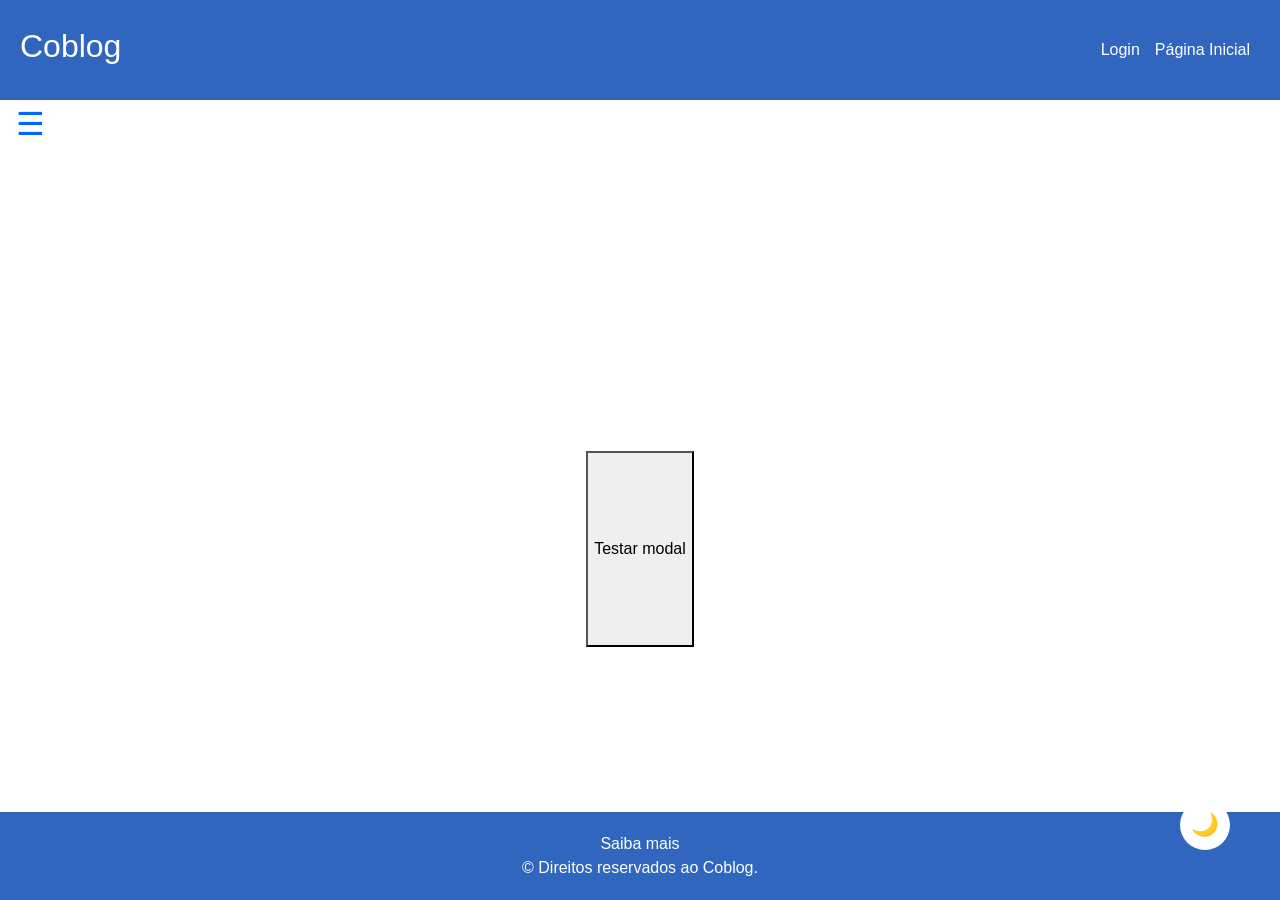
==== pages/comunidade.html @ e932b059 "Correção Tag Semântica" ====
<!DOCTYPE html>
<html lang="pt-br">

<head>
    <meta charset="UTF-8">
    <meta name="viewport" content="width=device-width, initial-scale=1.0">
    <title>Coblog - Conheça nossa Comunidade!</title>
    <link href="https://cdn.jsdelivr.net/npm/bootstrap@5.3.8/dist/css/bootstrap.min.css" rel="stylesheet"
        integrity="sha384-sRIl4kxILFvY47J16cr9ZwB07vP4J8+LH7qKQnuqkuIAvNWLzeN8tE5YBujZqJLB" crossorigin="anonymous">
    <link href="../css/style.css" rel="stylesheet">
    <link rel="icon" type="image/webp" href="../imagens/bola-de-futebol.webp">

</head>

<body>

    <input type="checkbox" id="lua" hidden>
    <label for="lua" class="dark-mode-btn">🌙</label>

    <header class="header col-12">
        <h2>Coblog</h2>
        <nav id="nav" style="gap: 15px; padding-right: 10px;" class="d-flex justify-content-between">
            <a href="../index.html" class="nav-link text-white"><span class="menu-texto">Página
                    Inicial</span></a>
        </nav>
    </header>

    <aside id="sidebar">
        <input type="checkbox" id="menu-toggle" hidden>
        <label for="menu-toggle" class="hamburguer" style="color: rgb(0, 102, 255)">☰</label>

        <nav class="menu" style="color: white" ; id="menu-lateral">
            <h4 style="padding-top: 5px;" class="text-white menu-texto">Menu</h4>
            <a href="edicoesAnteriores.html" class="nav-link text-white" target="_parent">Edições
                da Copa</a>
            <a href="comunidade.html" class="nav-link text-white" target="_parent">Comunidade</a>
        </nav>
    </aside>

    <main>
        <button data-bs-toggle="modal" data-bs-target="#modalAviso">Testar modal</button>
    </main>

    <footer class="col-12">
        <p style="color: white; text-align: center; margin: 0; padding: 10px 0;">
            <a href="pages/saibaMais.html" class="nav-link text-white">Saiba mais</a>
            &copy; Direitos reservados ao Coblog.
        </p>
    </footer>

    <div class="modal fade" id="modalAviso" tabindex="-1">
        <div class="modal-dialog modal-dialog-centered">
            <div class="modal-content">
                <div class="modal-header">
                    <h5 class="modal-title">⚠️ Atenção</h5>
                </div>
                <div class="modal-body">
                    <p>Você precisa estar logado para realizar essa ação.</p>
                </div>
                <div class="modal-footer">
                    <button type="button" class="btn btn-secondary" data-bs-dismiss="modal">Fechar</button>
                    <a href="login.html" class="btn btn-primary">Fazer login</a>
                </div>
            </div>
        </div>
    </div>
    
    <div class="overlay" id="overlay"></div>
    <script src="https://cdn.jsdelivr.net/npm/bootstrap@5.3.8/dist/js/bootstrap.bundle.min.js"></script>
    <script src="../scripts/scripts.js"></script>

</body>

</html>
---- css/style.css ----
:root {
  --bg-main: white;
  --font-color: black;
  --bg-header: #3066BE;
  --bg-aside: #092653;
}

body.dark-theme {
  --bg-main: #1a1a2e;
  --font-color: white;
  --bg-header: #231651;
  --bg-aside: #283845;
}

body {
  height: 100%;
  margin: 0;
  padding: 0;
  font-family: Arial, Helvetica, sans-serif;
  background: var(--bg-main);
  display: grid;
  flex-direction: column;
  min-height: 100vh;
}

.header {
  display: flex;
  flex-direction: row;
  justify-content: space-between;
  align-items: center;
  color: white;
  background-color: var(--bg-header);
  height: 100px;
  padding: 20px;
  z-index: 999;
}

.menu {
  position: absolute;
  top: 100px;
  left: -200px;
  width: 200px;
  bottom: 0;
  background: var(--bg-aside);
  color: white;
  display: flex;
  flex-direction: column;
  padding: 2rem;
  padding-top: 4rem;
  z-index: 999;
  gap: 1rem;
  transition: left 0.3s ease;
}

footer {
  display: flex;
  margin-top: auto;
  align-items: center;
  justify-content: center;
  width: 100%;
  padding: 10px 0;
  background-color: var(--bg-header) !important;
}

main {
  flex: 1;
  display: flex;
  justify-content: center;
  padding-top: 20px;
  background: var(--bg-main);
  color: var(--font-color);
}

.hamburguer {
  top: 100px;
  font-size: 2rem;
  cursor: pointer;
  position: absolute;
  left: 1rem;
  z-index: 1000;
}

#sidebar {
  overflow: visible;
}

#menu-toggle:checked~.menu {
  left: 0;
}

a {
  color: rgb(255, 255, 255);
  text-decoration: none;
}

.dark-mode-btn {
  display: flex;
  position: fixed;
  bottom: 50px;
  right: 50px;
  width: 50px;
  height: 50px;
  font-size: 1.4rem;
  cursor: pointer;
  z-index: 1100;
  user-select: none;
  border-radius: 50%;
  justify-content: center;
  align-items: center;
  background-color: var(--bg-main);
  transition: all 0.8s ease;
}

.dark-mode-btn:hover {
  background-color: var(--bg-main);
  box-shadow: 0px 0px 10px rgba(0, 0, 0, 0.5);
  transition: 0.8s;
  
}

.overlay {
  display: none;
  position: fixed;
  top: 0;
  left: 0;
  width: 100%;
  height: 100%;
  background: rgba(0, 0, 0, 0.555);
  z-index: 998;
  /* Para dar uma certa prioridade sobre o main */
}

.overlay.ativo {
  display: block;
}

.carousel {
  width: 100%;
  overflow: hidden;
  border-radius: 15px;

}

.carousel-item img {
  width: 100%;
  height: 600px;
  object-fit: cover;
}

.carousel-caption h5,
.carousel-caption p {
  text-shadow: 2px 2px 8px rgba(0, 0, 0, 1), 0px 0px 15px rgba(0, 0, 0, 1);
}

.card {
  background-color: var(--bg-main) !important;
  color: var(--font-color) !important;
}
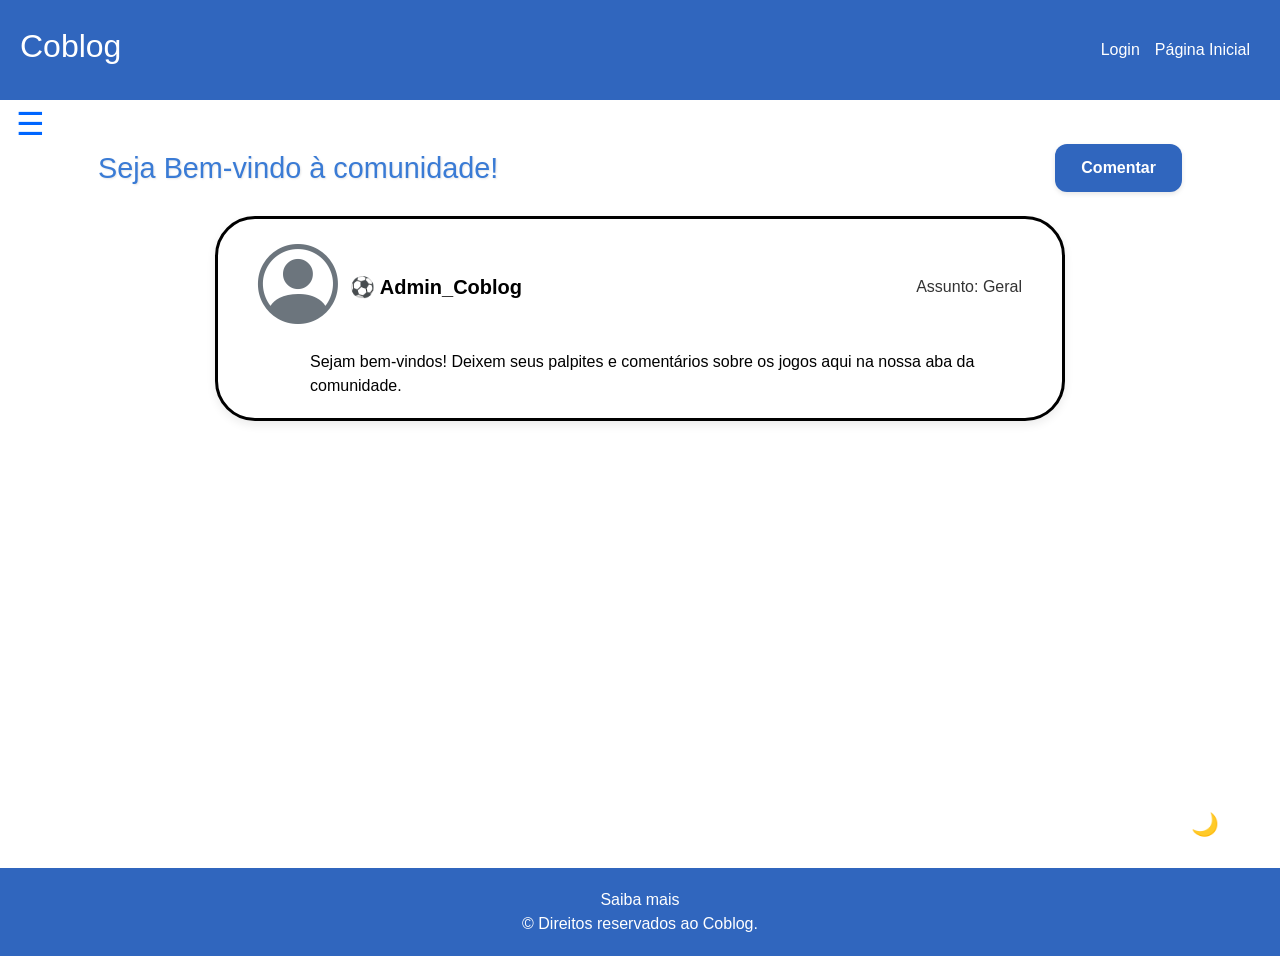
==== commit b964a402: "DEU CERTO VAMOOO COMUNIDADE ON FIRE" ====
--- a/pages/comunidade.html
+++ b/pages/comunidade.html
@@ -5,9 +5,10 @@
     <meta charset="UTF-8">
     <meta name="viewport" content="width=device-width, initial-scale=1.0">
     <title>Coblog - Conheça nossa Comunidade!</title>
-    <link href="https://cdn.jsdelivr.net/npm/bootstrap@5.3.8/dist/css/bootstrap.min.css" rel="stylesheet"
-        integrity="sha384-sRIl4kxILFvY47J16cr9ZwB07vP4J8+LH7qKQnuqkuIAvNWLzeN8tE5YBujZqJLB" crossorigin="anonymous">
+    <link href="https://cdn.jsdelivr.net/npm/bootstrap@5.3.8/dist/css/bootstrap.min.css" rel="stylesheet" integrity="sha384-sRIl4kxILFvY47J16cr9ZwB07vP4J8+LH7qKQnuqkuIAvNWLzeN8tE5YBujZqJLB" crossorigin="anonymous">
     <link href="../css/style.css" rel="stylesheet">
+    <link href="../css/comunidade.css" rel="stylesheet">
+    <link rel="stylesheet" href="https://cdn.jsdelivr.net/npm/bootstrap-icons@1.13.1/font/bootstrap-icons.min.css">
     <link rel="icon" type="image/webp" href="../imagens/bola-de-futebol.webp">
 
 </head>
@@ -20,8 +21,7 @@
     <header class="header col-12">
         <h2>Coblog</h2>
         <nav id="nav" style="gap: 15px; padding-right: 10px;" class="d-flex justify-content-between">
-            <a href="../index.html" class="nav-link text-white"><span class="menu-texto">Página
-                    Inicial</span></a>
+            <a href="../index.html" class="nav-link text-white"><span class="menu-texto">Página Inicial</span></a>
         </nav>
     </header>
 
@@ -29,21 +29,37 @@
         <input type="checkbox" id="menu-toggle" hidden>
         <label for="menu-toggle" class="hamburguer" style="color: rgb(0, 102, 255)">☰</label>
 
-        <nav class="menu" style="color: white" ; id="menu-lateral">
+        <nav class="menu" style="color: white;" id="menu-lateral">
             <h4 style="padding-top: 5px;" class="text-white menu-texto">Menu</h4>
-            <a href="edicoesAnteriores.html" class="nav-link text-white" target="_parent">Edições
-                da Copa</a>
+            <a href="edicoesAnteriores.html" class="nav-link text-white" target="_parent">Edições da Copa</a>
             <a href="comunidade.html" class="nav-link text-white" target="_parent">Comunidade</a>
+            <button class="btn btn-sm btn-outline-light mt-2" data-bs-toggle="modal" data-bs-target="#modalAviso">Testar modal</button>
         </nav>
     </aside>
 
-    <main>
-        <button data-bs-toggle="modal" data-bs-target="#modalAviso">Testar modal</button>
+    <main class="container my-4">
+        <div class="d-flex justify-content-between align-items-center w-100 mb-4 px-3 flex-wrap gap-3">
+            <h1 class="titulo-comunidade m-0">Seja Bem-vindo à comunidade!</h1>
+            <button class="btn btn-comentar" data-bs-toggle="modal" data-bs-target="#modalComentario">Comentar</button>
+        </div>
+
+        <div id="container-comentarios" class="w-100 d-flex flex-column align-items-center gap-4">
+            <div class="card-comentario">
+                <div class="card-comentario-header">
+                    <div class="card-usuario-info">
+                        <i class="bi bi-person-circle display-1 text-secondary"></i>
+                        <h5>⚽ Admin_Coblog</h5>
+                    </div>
+                    <p class="card-assunto">Assunto: Geral</p>
+                </div>
+                <p class="card-comentario-texto">Sejam bem-vindos! Deixem seus palpites e comentários sobre os jogos aqui na nossa aba da comunidade.</p>
+            </div>
+        </div>
     </main>
 
     <footer class="col-12">
         <p style="color: white; text-align: center; margin: 0; padding: 10px 0;">
-            <a href="pages/saibaMais.html" class="nav-link text-white">Saiba mais</a>
+            <a href="saibaMais.html" class="nav-link text-white">Saiba mais</a>
             &copy; Direitos reservados ao Coblog.
         </p>
     </footer>
@@ -64,11 +80,38 @@
             </div>
         </div>
     </div>
+
+    <div class="modal fade" id="modalComentario" tabindex="-1" aria-labelledby="modalComentarioLabel" aria-hidden="true">
+        <div class="modal-dialog modal-dialog-centered">
+            <div class="modal-content card">
+                <div class="modal-header border-0">
+                    <h5 class="modal-title" id="modalComentarioLabel" style="color: var(--font-color);">Novo Comentário</h5>
+                    <button type="button" class="btn-close btn-close-white" data-bs-dismiss="modal" aria-label="Close"></button>
+                </div>
+                <form id="form-comentario">
+                    <div class="modal-body">
+                        <div class="mb-3">
+                            <label for="assunto-comentario" class="form-label" style="color: var(--font-color);">Assunto</label>
+                            <input type="text" class="form-control" id="assunto-comentario" placeholder="Ex: Copa 2026, Palpites, Histórias..." required>
+                        </div>
+                        <div class="mb-3">
+                            <label for="texto-comentario" class="form-label" style="color: var(--font-color);">O que você está pensando?</label>
+                            <textarea class="form-control" id="texto-comentario" rows="4" placeholder="Escreva seu comentário aqui..." required></textarea>
+                        </div>
+                    </div>
+                    <div class="modal-footer border-0">
+                        <button type="button" class="btn btn-secondary" data-bs-dismiss="modal">Cancelar</button>
+                        <button type="submit" class="btn btn-primary" style="background-color: var(--bg-header); border: none;">Publicar</button>
+                    </div>
+                </form>
+            </div>
+        </div>
+    </div>
     
     <div class="overlay" id="overlay"></div>
     <script src="https://cdn.jsdelivr.net/npm/bootstrap@5.3.8/dist/js/bootstrap.bundle.min.js"></script>
+    <script src="../scripts/comunidade.js"></script>
     <script src="../scripts/scripts.js"></script>
 
 </body>
-
 </html>
--- a/css/style.css
+++ b/css/style.css
@@ -36,11 +36,11 @@
 }
 
 .menu {
-  position: absolute;
+  position: fixed;
   top: 100px;
   left: -200px;
   width: 200px;
-  bottom: 0;
+  height: 100vh;
   background: var(--bg-aside);
   color: white;
   display: flex;
@@ -155,4 +155,15 @@
 .card {
   background-color: var(--bg-main) !important;
   color: var(--font-color) !important;
-}+}
+
+
+
+
+
+
+
+
+
+
+
--- a/css/comunidade.css
+++ b/css/comunidade.css
@@ -0,0 +1,107 @@
+/* Ajuste do Main para se comportar como coluna centralizada */
+main {
+  flex: 1;
+  display: flex;
+  flex-direction: column;
+  align-items: center;
+  justify-content: flex-start !important;
+  padding: 20px;
+  min-height: calc(100vh - 180px); /* Desconta header e footer */
+}
+
+/* Estilização do Título Corrigida (Efeito degradê aplicado na letra) */
+.titulo-comunidade {
+  font-family: 'Arial Black', sans-serif;
+  font-size: 1.8rem;
+  color: #3a7bd5;
+  text-shadow: 1px 1px 2px rgba(0,0,0,0.1);
+}
+
+body.dark-theme .titulo-comunidade {
+  color : #00d2ff;
+  
+}
+
+/* Botão Comentar Estilizado com Trava de Cor */
+button.btn-comentar,
+button.btn-comentar:hover {
+  background-color: var(--bg-header) !important;
+  color: white !important;
+  font-weight: bold;
+  padding: 10px 24px;
+  border-radius: 12px;
+  border: 2px solid transparent !important;
+  box-shadow: 0 2px 5px rgba(0, 0, 0, 0.1);
+  transition: transform 0.3s ease, opacity 0.3s ease;
+  outline: none !important;
+}
+
+button.btn-comentar:hover {
+  opacity: 0.9 !important;
+  transform: translateY(-2px) !important;
+  box-shadow: 0 6px 15px rgba(0, 0, 0, 0.2) !important;
+}
+
+/* O Card Atualizado conforme o novo desenho */
+.card-comentario {
+  width: 90%;
+  max-width: 850px;
+  background-color: var(--bg-main);
+  color: var(--font-color);
+  border: 3px solid var(--font-color);
+  border-radius: 40px;
+  padding: 20px 40px;
+  box-shadow: 0px 4px 10px rgba(0, 0, 0, 0.08);
+  display: flex;
+  flex-direction: column;
+  gap: 15px;
+}
+
+/* Linha do topo que junta foto, nome e assunto */
+.card-comentario-header {
+  display: flex;
+  align-items: center;
+  justify-content: space-between;
+  width: 100%;
+}
+
+/* Bloco da foto + nome */
+.card-usuario-info {
+  display: flex;
+  align-items: center;
+  gap: 12px;
+}
+
+/* O círculo da foto de perfil */
+.card-avatar {
+  width: 40px;
+  height: 40px;
+  border: 3px solid var(--font-color);
+  border-radius: 50%;
+  background-color: transparent;
+  flex-shrink: 0;
+}
+
+.card-comentario h5 {
+  font-weight: bold;
+  margin: 0;
+}
+
+/* Texto do assunto alinhado à direita */
+.card-assunto {
+  font-weight: 500;
+  color: var(--font-color);
+  opacity: 0.8;
+  margin: 0;
+}
+
+/* Espaçamento do texto do comentário embaixo */
+.card-comentario-texto {
+  margin: 0;
+  padding-left: 52px; /* Alinha o texto logo abaixo do início do Nome */
+}
+
+/* Ajuste de cor adaptativo para o Header do card */
+body.dark-theme .card-usuario-info h5 {
+  color: #00d2ff;
+}
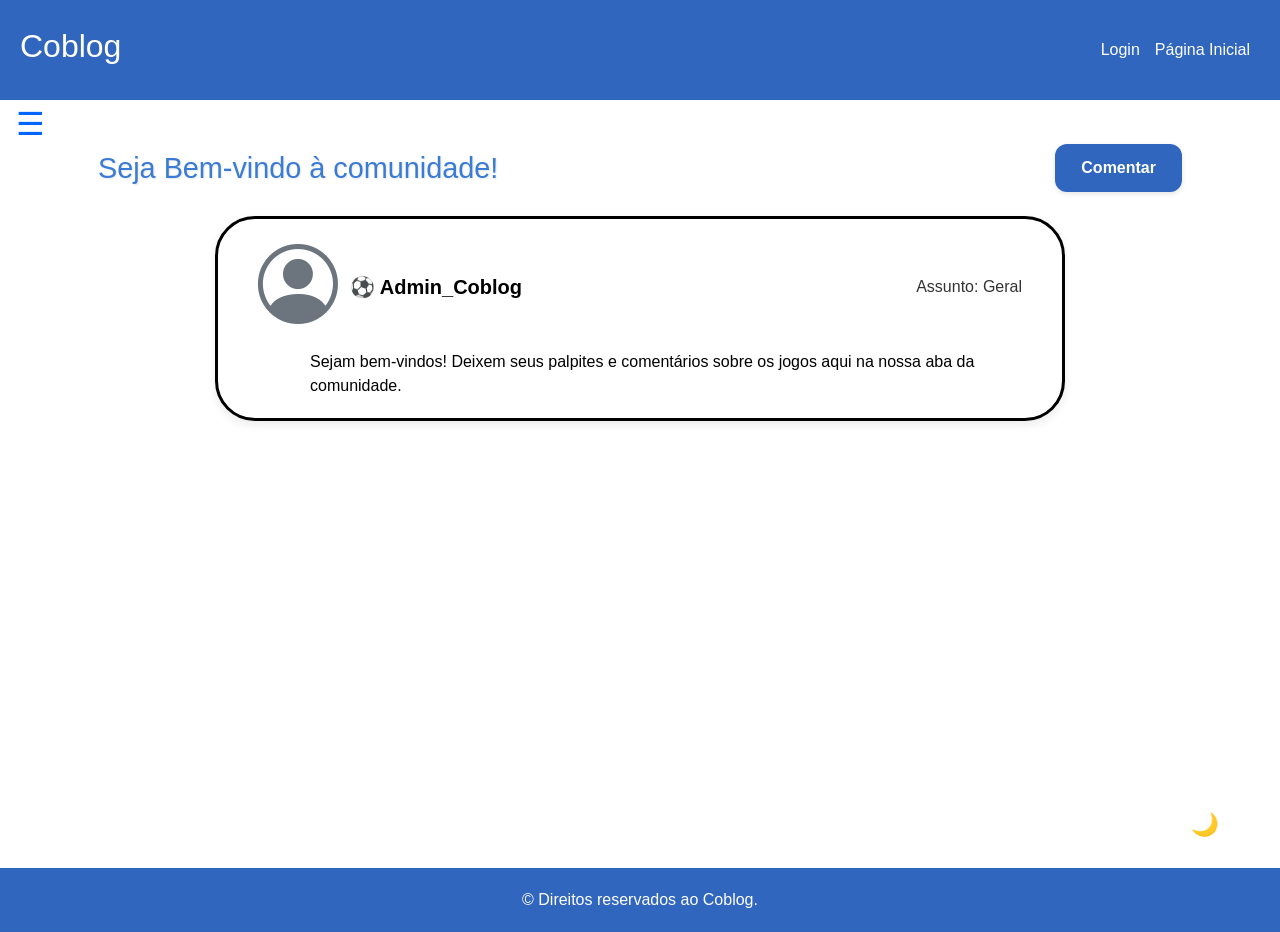
==== commit 24b91b08: "Arrumando a responsividade e o sidebar" ====
--- a/pages/comunidade.html
+++ b/pages/comunidade.html
@@ -30,12 +30,15 @@
         <label for="menu-toggle" class="hamburguer" style="color: rgb(0, 102, 255)">☰</label>
 
         <nav class="menu" style="color: white;" id="menu-lateral">
-            <h4 style="padding-top: 5px;" class="text-white menu-texto">Menu</h4>
-            <a href="edicoesAnteriores.html" class="nav-link text-white" target="_parent">Edições da Copa</a>
-            <a href="comunidade.html" class="nav-link text-white" target="_parent">Comunidade</a>
-            <button class="btn btn-sm btn-outline-light mt-2" data-bs-toggle="modal" data-bs-target="#modalAviso">Testar modal</button>
+            <h4 class="text-white border-bottom pb-2 mb-3 menu-texto fs-5 fw-bold">Menu</h4>
+            <div class="d-flex flex-column gap-1">
+                <a href="edicoesAnteriores.html" class="sidebar-link" target="_parent">Edições da Copa 🏆</a>
+                <a href="comunidade.html" class="sidebar-link" target="_parent">Comunidade 👥</a>
+            </div>
         </nav>
     </aside>
+
+
 
     <main class="container my-4">
         <div class="d-flex justify-content-between align-items-center w-100 mb-4 px-3 flex-wrap gap-3">
@@ -57,9 +60,10 @@
         </div>
     </main>
 
+
+
     <footer class="col-12">
         <p style="color: white; text-align: center; margin: 0; padding: 10px 0;">
-            <a href="saibaMais.html" class="nav-link text-white">Saiba mais</a>
             &copy; Direitos reservados ao Coblog.
         </p>
     </footer>
@@ -81,12 +85,12 @@
         </div>
     </div>
 
+    
     <div class="modal fade" id="modalComentario" tabindex="-1" aria-labelledby="modalComentarioLabel" aria-hidden="true">
         <div class="modal-dialog modal-dialog-centered">
             <div class="modal-content card">
                 <div class="modal-header border-0">
                     <h5 class="modal-title" id="modalComentarioLabel" style="color: var(--font-color);">Novo Comentário</h5>
-                    <button type="button" class="btn-close btn-close-white" data-bs-dismiss="modal" aria-label="Close"></button>
                 </div>
                 <form id="form-comentario">
                     <div class="modal-body">
--- a/css/style.css
+++ b/css/style.css
@@ -9,10 +9,11 @@
   --bg-main: #1a1a2e;
   --font-color: white;
   --bg-header: #231651;
-  --bg-aside: #283845;
+  --bg-aside: #121438;
 }
 
 body {
+  position: relative;
   height: 100%;
   margin: 0;
   padding: 0;
@@ -36,12 +37,14 @@
 }
 
 .menu {
-  position: fixed;
+  position: absolute; 
   top: 100px;
-  left: -200px;
-  width: 200px;
-  height: 100vh;
+  left: -240px;
+  width: 240px;
+  min-height: calc(100vh - 100px); 
+  height: calc(100% - 100px);
   background: var(--bg-aside);
+  border-radius: 0 15px 15px 0;
   color: white;
   display: flex;
   flex-direction: column;
@@ -50,6 +53,23 @@
   z-index: 999;
   gap: 1rem;
   transition: left 0.3s ease;
+}
+
+.sidebar-link {
+  display: block;
+  color: rgba(255, 255, 255, 0.85) !important; 
+  text-decoration: none;
+  padding: 10px 12px;
+  border-radius: 6px; 
+  font-size: 0.95rem;
+  transition: all 0.2s ease;
+}
+
+
+.sidebar-link:hover {
+  color: #ffffff !important;
+  background-color: rgba(255, 255, 255, 0.15);
+  padding-left: 18px; 
 }
 
 footer {
--- a/css/comunidade.css
+++ b/css/comunidade.css
@@ -9,7 +9,7 @@
   min-height: calc(100vh - 180px); /* Desconta header e footer */
 }
 
-/* Estilização do Título Corrigida (Efeito degradê aplicado na letra) */
+
 .titulo-comunidade {
   font-family: 'Arial Black', sans-serif;
   font-size: 1.8rem;
@@ -22,7 +22,7 @@
   
 }
 
-/* Botão Comentar Estilizado com Trava de Cor */
+
 button.btn-comentar,
 button.btn-comentar:hover {
   background-color: var(--bg-header) !important;
@@ -42,7 +42,7 @@
   box-shadow: 0 6px 15px rgba(0, 0, 0, 0.2) !important;
 }
 
-/* O Card Atualizado conforme o novo desenho */
+
 .card-comentario {
   width: 90%;
   max-width: 850px;
@@ -57,7 +57,7 @@
   gap: 15px;
 }
 
-/* Linha do topo que junta foto, nome e assunto */
+
 .card-comentario-header {
   display: flex;
   align-items: center;
@@ -65,29 +65,20 @@
   width: 100%;
 }
 
-/* Bloco da foto + nome */
+
 .card-usuario-info {
   display: flex;
   align-items: center;
   gap: 12px;
 }
 
-/* O círculo da foto de perfil */
-.card-avatar {
-  width: 40px;
-  height: 40px;
-  border: 3px solid var(--font-color);
-  border-radius: 50%;
-  background-color: transparent;
-  flex-shrink: 0;
-}
 
 .card-comentario h5 {
   font-weight: bold;
   margin: 0;
 }
 
-/* Texto do assunto alinhado à direita */
+
 .card-assunto {
   font-weight: 500;
   color: var(--font-color);
@@ -95,13 +86,13 @@
   margin: 0;
 }
 
-/* Espaçamento do texto do comentário embaixo */
+
 .card-comentario-texto {
   margin: 0;
   padding-left: 52px; /* Alinha o texto logo abaixo do início do Nome */
 }
 
-/* Ajuste de cor adaptativo para o Header do card */
+
 body.dark-theme .card-usuario-info h5 {
   color: #00d2ff;
 }
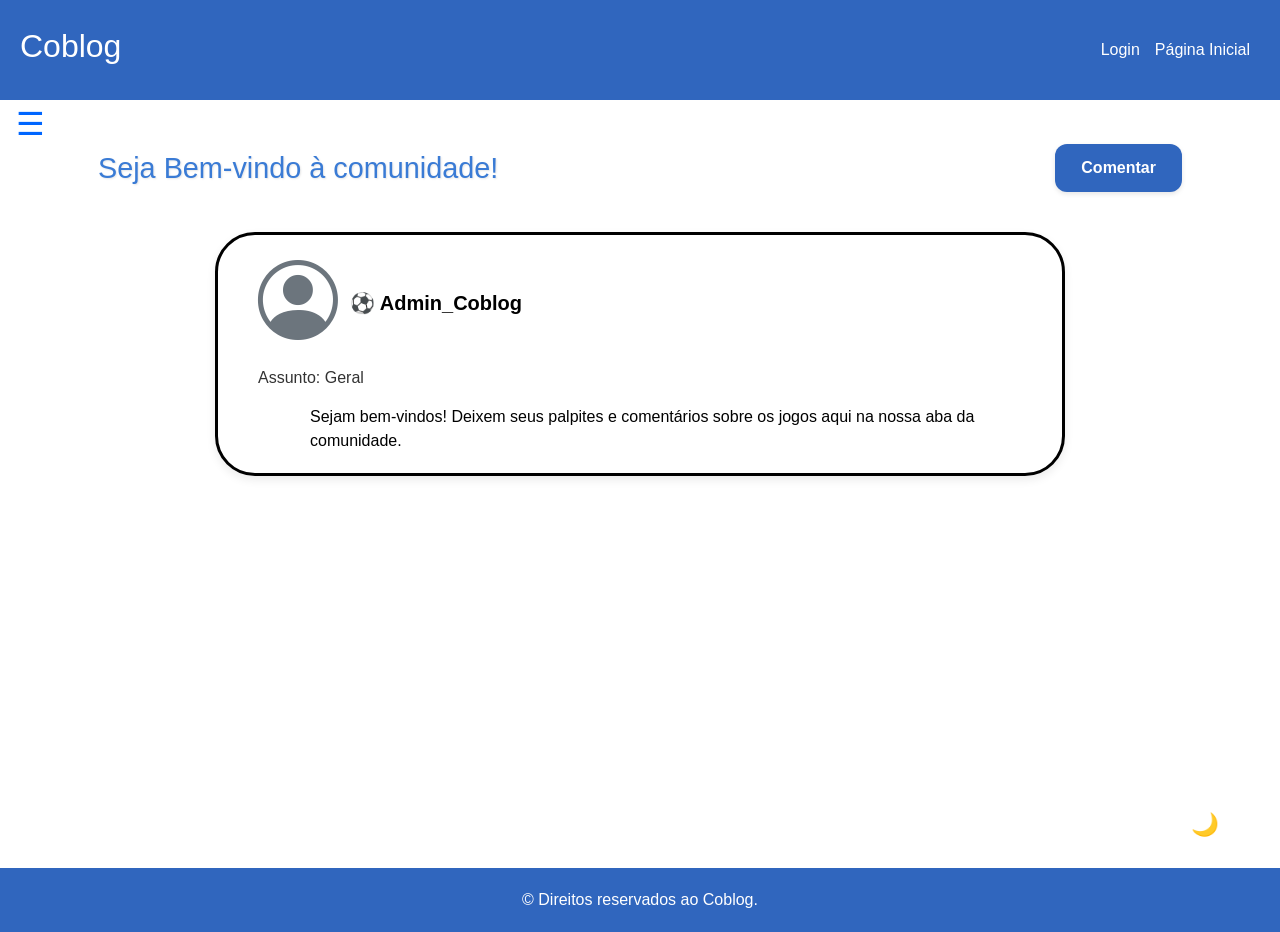
==== commit 432b00fe: "teoricamente ta funfando" ====
--- a/pages/comunidade.html
+++ b/pages/comunidade.html
@@ -5,7 +5,8 @@
     <meta charset="UTF-8">
     <meta name="viewport" content="width=device-width, initial-scale=1.0">
     <title>Coblog - Conheça nossa Comunidade!</title>
-    <link href="https://cdn.jsdelivr.net/npm/bootstrap@5.3.8/dist/css/bootstrap.min.css" rel="stylesheet" integrity="sha384-sRIl4kxILFvY47J16cr9ZwB07vP4J8+LH7qKQnuqkuIAvNWLzeN8tE5YBujZqJLB" crossorigin="anonymous">
+    <link href="https://cdn.jsdelivr.net/npm/bootstrap@5.3.8/dist/css/bootstrap.min.css" rel="stylesheet"
+        integrity="sha384-sRIl4kxILFvY47J16cr9ZwB07vP4J8+LH7qKQnuqkuIAvNWLzeN8tE5YBujZqJLB" crossorigin="anonymous">
     <link href="../css/style.css" rel="stylesheet">
     <link href="../css/comunidade.css" rel="stylesheet">
     <link rel="stylesheet" href="https://cdn.jsdelivr.net/npm/bootstrap-icons@1.13.1/font/bootstrap-icons.min.css">
@@ -46,18 +47,10 @@
             <button class="btn btn-comentar" data-bs-toggle="modal" data-bs-target="#modalComentario">Comentar</button>
         </div>
 
-        <div id="container-comentarios" class="w-100 d-flex flex-column align-items-center gap-4">
-            <div class="card-comentario">
-                <div class="card-comentario-header">
-                    <div class="card-usuario-info">
-                        <i class="bi bi-person-circle display-1 text-secondary"></i>
-                        <h5>⚽ Admin_Coblog</h5>
-                    </div>
-                    <p class="card-assunto">Assunto: Geral</p>
-                </div>
-                <p class="card-comentario-texto">Sejam bem-vindos! Deixem seus palpites e comentários sobre os jogos aqui na nossa aba da comunidade.</p>
-            </div>
+
+        <div id="container-comentarios" class="w-100 d-flex flex-column align-items-center gap-4 my-3">
         </div>
+
     </main>
 
 
@@ -85,37 +78,45 @@
         </div>
     </div>
 
-    
-    <div class="modal fade" id="modalComentario" tabindex="-1" aria-labelledby="modalComentarioLabel" aria-hidden="true">
+
+    <div class="modal fade" id="modalComentario" tabindex="-1" aria-labelledby="modalComentarioLabel"
+        aria-hidden="true">
         <div class="modal-dialog modal-dialog-centered">
             <div class="modal-content card">
                 <div class="modal-header border-0">
-                    <h5 class="modal-title" id="modalComentarioLabel" style="color: var(--font-color);">Novo Comentário</h5>
+                    <h5 class="modal-title" id="modalComentarioLabel" style="color: var(--font-color);">Novo Comentário
+                    </h5>
                 </div>
                 <form id="form-comentario">
                     <div class="modal-body">
                         <div class="mb-3">
-                            <label for="assunto-comentario" class="form-label" style="color: var(--font-color);">Assunto</label>
-                            <input type="text" class="form-control" id="assunto-comentario" placeholder="Ex: Copa 2026, Palpites, Histórias..." required>
+                            <label for="assunto-comentario" class="form-label"
+                                style="color: var(--font-color);">Assunto</label>
+                            <input type="text" class="form-control" id="assunto-comentario"
+                                placeholder="Ex: Copa 2026, Palpites, Histórias..." required>
                         </div>
                         <div class="mb-3">
-                            <label for="texto-comentario" class="form-label" style="color: var(--font-color);">O que você está pensando?</label>
-                            <textarea class="form-control" id="texto-comentario" rows="4" placeholder="Escreva seu comentário aqui..." required></textarea>
+                            <label for="texto-comentario" class="form-label" style="color: var(--font-color);">O que
+                                você está pensando?</label>
+                            <textarea class="form-control" id="texto-comentario" rows="4"
+                                placeholder="Escreva seu comentário aqui..." required></textarea>
                         </div>
                     </div>
                     <div class="modal-footer border-0">
                         <button type="button" class="btn btn-secondary" data-bs-dismiss="modal">Cancelar</button>
-                        <button type="submit" class="btn btn-primary" style="background-color: var(--bg-header); border: none;">Publicar</button>
+                        <button type="submit" class="btn btn-primary"
+                            style="background-color: var(--bg-header); border: none;">Publicar</button>
                     </div>
                 </form>
             </div>
         </div>
     </div>
-    
+
     <div class="overlay" id="overlay"></div>
     <script src="https://cdn.jsdelivr.net/npm/bootstrap@5.3.8/dist/js/bootstrap.bundle.min.js"></script>
     <script src="../scripts/comunidade.js"></script>
     <script src="../scripts/scripts.js"></script>
 
 </body>
+
 </html>
